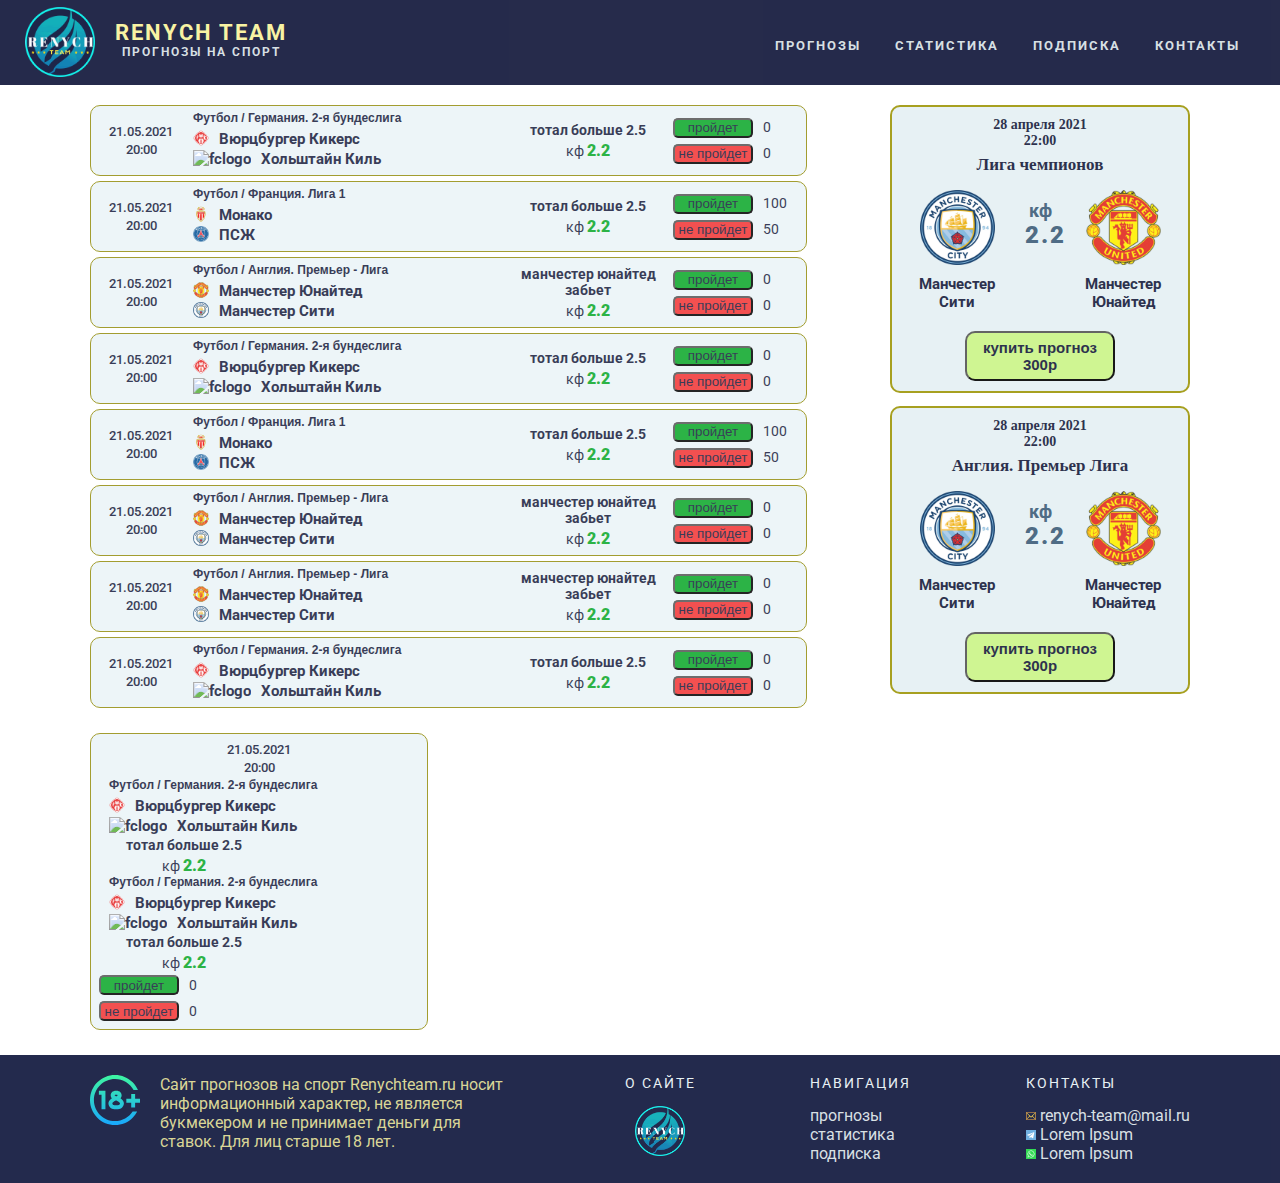
==== index.html @ 32a25984 "first commit" ====
<!DOCTYPE html>
<html lang="en">
<head>
    <meta charset="UTF-8">
    <meta http-equiv="X-UA-Compatible" content="IE=edge">
    <meta name="viewport" content="width=device-width, initial-scale=1.0">
    <title>RenychTeam</title>
    <link rel="preconnect" href="https://fonts.gstatic.com">
    <link href="https://fonts.googleapis.com/css2?family=Roboto:wght@400;700;900&display=swap"              rel="stylesheet">
    <link rel="stylesheet" href="css/style.css">
</head>
<body>
     
    <img class="bg" src="images/Footbal_England_Tottenham_Hotspur_Stadium_New_587194_4500x3000.jpg" alt="">
    <header class="header">
        
        <div class="header__inner">
            <div class="header__logo">
                <a href="index.html">
                    <img src="images/logo-752.png" alt="logo">
                </a>
                <div class="header__logo-name">
                    <a href="index.html">renych team</a>
                    <div class="header__logo-text">прогнозы на спорт</div>
                </div>
            </div>
            <nav class="header__menu">
                <ul>
                    <li><a href="index.html">прогнозы</a></li>
                    <!-- <li><a href="#">двойник</a></li> -->
                    <li><a href="statistics.html">статистика</a></li>
                    <li><a href="subscription.html">подписка</a></li>
                    <li><a href="#">контакты</a></li>
                </ul>
            </nav>
        </div>   
    </header>

    <section class="article">
        <div class="container">
            <div class="article__inner">
                <div class="article__items">
                    <div class="article__item">
                        <div class="item__data">
                            <p>21.05.2021</p>
                            <p>20:00</p>
                        </div>
                        <div class="item__content">
                            <div class="content__subtitle">Футбол / Германия. 2-я бундеслига</div>
                            <div class="content__home">
                                <img class="fc-logo" src="images/Вюрцбургер Кикерс.png" alt="fclogo">
                                Вюрцбургер Кикерс
                            </div>
                            <div class="content__away">
                                <img class="fc-logo" src="images/Хольштайн Киль.png" alt="fclogo">
                                Хольштайн Киль
                            </div>
                        </div>
                        <div class="item__text">
                            <div class="content__bet">тотал больше 2.5</div>
                            <div class="content__kf">кф <span>2.2</span></div>
                        </div>
                        <div class="content__user">
                            <button class="green_btn">пройдет</button>
                            <p>0</p>
                            <button class="red_btn">не пройдет</button>
                            <p>0</p>
                        </div>
                    </div>

                    <div class="article__item">
                        <div class="item__data">
                            <p>21.05.2021</p>
                            <p>20:00</p>
                        </div>
                        <div class="item__content">
                            <div class="content__subtitle">Футбол / Франция. Лига 1</div>
                            <div class="content__home">
                                <img class="fc-logo" src="images/Monaco.png" alt="fclogo">
                                Монако
                            </div>
                            <div class="content__away">
                                <img class="fc-logo" src="images/PSG.png" alt="fclogo">
                                ПСЖ
                            </div>
                        </div>
                        <div class="item__text">
                            <div class="content__bet">тотал больше 2.5</div>
                            <div class="content__kf">кф <span>2.2</span></div>
                        </div>
                        <div class="content__user">
                            <button class="green_btn">пройдет</button>
                            <p>100</p>
                            <button class="red_btn">не пройдет</button>
                            <p>50</p>
                        </div>
                    </div>


                    <div class="article__item">
                        <div class="item__data">
                            <p>21.05.2021</p>
                            <p>20:00</p>
                        </div>
                        <div class="item__content">
                            <div class="content__subtitle">Футбол / Англия. Премьер - Лига</div>
                            <div class="content__home">
                                <img class="fc-logo" src="images/Manchester United.png" alt="fclogo">
                                Манчестер Юнайтед
                            </div>
                            <div class="content__away">
                                <img class="fc-logo" src="images/Manchester City.png" alt="fclogo">
                                Манчестер Сити
                            </div>
                        </div>
                        <div class="item__text">
                            <div class="content__bet">манчестер юнайтед забьет</div>
                            <div class="content__kf">кф <span>2.2</span></div>
                        </div>
                        <div class="content__user">
                            <button class="green_btn">пройдет</button>
                            <p>0</p>
                            <button class="red_btn">не пройдет</button>
                            <p>0</p>
                        </div>
                    </div>


                    <div class="article__item">
                        <div class="item__data">
                            <p>21.05.2021</p>
                            <p>20:00</p>
                        </div>
                        <div class="item__content">
                            <div class="content__subtitle">Футбол / Германия. 2-я бундеслига</div>
                            <div class="content__home">
                                <img class="fc-logo" src="images/Вюрцбургер Кикерс.png" alt="fclogo">
                                Вюрцбургер Кикерс
                            </div>
                            <div class="content__away">
                                <img class="fc-logo" src="images/Хольштайн Киль.png" alt="fclogo">
                                Хольштайн Киль
                            </div>
                        </div>
                        <div class="item__text">
                            <div class="content__bet">тотал больше 2.5</div>
                            <div class="content__kf">кф <span>2.2</span></div>
                        </div>
                        <div class="content__user">
                            <button class="green_btn">пройдет</button>
                            <p>0</p>
                            <button class="red_btn">не пройдет</button>
                            <p>0</p>
                        </div>
                    </div>

                    <div class="article__item">
                        <div class="item__data">
                            <p>21.05.2021</p>
                            <p>20:00</p>
                        </div>
                        <div class="item__content">
                            <div class="content__subtitle">Футбол / Франция. Лига 1</div>
                            <div class="content__home">
                                <img class="fc-logo" src="images/Monaco.png" alt="fclogo">
                                Монако
                            </div>
                            <div class="content__away">
                                <img class="fc-logo" src="images/PSG.png" alt="fclogo">
                                ПСЖ
                            </div>
                        </div>
                        <div class="item__text">
                            <div class="content__bet">тотал больше 2.5</div>
                            <div class="content__kf">кф <span>2.2</span></div>
                        </div>
                        <div class="content__user">
                            <button class="green_btn">пройдет</button>
                            <p>100</p>
                            <button class="red_btn">не пройдет</button>
                            <p>50</p>
                        </div>
                    </div>


                    <div class="article__item">
                        <div class="item__data">
                            <p>21.05.2021</p>
                            <p>20:00</p>
                        </div>
                        <div class="item__content">
                            <div class="content__subtitle">Футбол / Англия. Премьер - Лига</div>
                            <div class="content__home">
                                <img class="fc-logo" src="images/Manchester United.png" alt="fclogo">
                                Манчестер Юнайтед
                            </div>
                            <div class="content__away">
                                <img class="fc-logo" src="images/Manchester City.png" alt="fclogo">
                                Манчестер Сити
                            </div>
                        </div>
                        <div class="item__text">
                            <div class="content__bet">манчестер юнайтед забьет</div>
                            <div class="content__kf">кф <span>2.2</span></div>
                        </div>
                        <div class="content__user">
                            <button class="green_btn">пройдет</button>
                            <p>0</p>
                            <button class="red_btn">не пройдет</button>
                            <p>0</p>
                        </div>
                    </div>
                    <div class="article__item">
                        <div class="item__data">
                            <p>21.05.2021</p>
                            <p>20:00</p>
                        </div>
                        <div class="item__content">
                            <div class="content__subtitle">Футбол / Англия. Премьер - Лига</div>
                            <div class="content__home">
                                <img class="fc-logo" src="images/Manchester United.png" alt="fclogo">
                                Манчестер Юнайтед
                            </div>
                            <div class="content__away">
                                <img class="fc-logo" src="images/Manchester City.png" alt="fclogo">
                                Манчестер Сити
                            </div>
                        </div>
                        <div class="item__text">
                            <div class="content__bet">манчестер юнайтед забьет</div>
                            <div class="content__kf">кф <span>2.2</span></div>
                        </div>
                        <div class="content__user">
                            <button class="green_btn">пройдет</button>
                            <p>0</p>
                            <button class="red_btn">не пройдет</button>
                            <p>0</p>
                        </div>
                    </div>


                    <div class="article__item">
                        <div class="item__data">
                            <p>21.05.2021</p>
                            <p>20:00</p>
                        </div>
                        <div class="item__content">
                            <div class="content__subtitle">Футбол / Германия. 2-я бундеслига</div>
                            <div class="content__home">
                                <img class="fc-logo" src="images/Вюрцбургер Кикерс.png" alt="fclogo">
                                Вюрцбургер Кикерс
                            </div>
                            <div class="content__away">
                                <img class="fc-logo" src="images/Хольштайн Киль.png" alt="fclogo">
                                Хольштайн Киль
                            </div>
                        </div>
                        <div class="item__text">
                            <div class="content__bet">тотал больше 2.5</div>
                            <div class="content__kf">кф <span>2.2</span></div>
                        </div>
                        <div class="content__user">
                            <button class="green_btn">пройдет</button>
                            <p>0</p>
                            <button class="red_btn">не пройдет</button>
                            <p>0</p>
                        </div>
                    </div>

                </div>
                <div class="article__wrapper">
                    <div class="bet-price">
                        <div class="bet-price__data">
                          <p>28 апреля 2021</p>
                          <p>22:00</p>
                        </div>
                        <div class="bet-price__tittle">
                            <p>Лига чемпионов</p>
                        </div>
                        <div class="bet-price__content">
                            <div class="price__home">
                                
                                <img src="images/Manchester City.png" alt="" class="home">
                                <div>Манчестер Сити</div>
                            </div>    
                            
                            <div class="kf">кф <span>2.2</span></div>

                            <div class="price__away">
                                <img src="images/Manchester United.png" alt="" class="away">
                                <div>Манчестер Юнайтед</div>
                            </div> 
                        </div>
                        <button class="price__btn">купить прогноз <span>300p</span></button>
                    </div>

                    <div class="bet-price">
                        <div class="bet-price__data">
                          <p>28 апреля 2021</p>
                          <p>22:00</p>
                        </div>
                        <div class="bet-price__tittle">
                            <p>Англия. Премьер Лига</p>
                        </div>
                        <div class="bet-price__content">
                            <div class="price__home">
                                
                                <img src="images/Manchester City.png" alt="" class="home">
                                <div>Манчестер Сити</div>
                            </div>    
                            
                            <div class="kf">кф <span>2.2</span></div>

                            <div class="price__away">
                                <img src="images/Manchester United.png" alt="" class="away">
                                <div>Манчестер Юнайтед</div>
                            </div> 
                        </div>
                        <button class="price__btn">купить прогноз <span>300p</span></button>
                    </div>


                </div>

            </div>
        </div>
    </section>

    <section class="bet-express">
        <div class="container">
            <div class="bet-express__inner article__inner">
                <div class="bet-express__items article__item">
                    <div>
                        <div class="item__data">
                            <p>21.05.2021</p>
                            <p>20:00</p>
                        </div>
                        <div class="item__content">
                            <div class="content__subtitle">Футбол / Германия. 2-я бундеслига</div>
                            <div class="content__home">
                                <img class="fc-logo" src="images/Вюрцбургер Кикерс.png" alt="fclogo">
                                Вюрцбургер Кикерс
                            </div>
                            <div class="content__away">
                                <img class="fc-logo" src="images/Хольштайн Киль.png" alt="fclogo">
                                Хольштайн Киль
                            </div>
                        </div>
                        <div class="item__text">
                            <div class="content__bet">тотал больше 2.5</div>
                            <div class="content__kf">кф <span>2.2</span></div>
                        </div>

                        <div class="item__content">
                            <div class="content__subtitle">Футбол / Германия. 2-я бундеслига</div>
                            <div class="content__home">
                                <img class="fc-logo" src="images/Вюрцбургер Кикерс.png" alt="fclogo">
                                Вюрцбургер Кикерс
                            </div>
                            <div class="content__away">
                                <img class="fc-logo" src="images/Хольштайн Киль.png" alt="fclogo">
                                Хольштайн Киль
                            </div>
                        </div>
                        <div class="item__text">
                            <div class="content__bet">тотал больше 2.5</div>
                            <div class="content__kf">кф <span>2.2</span></div>
                        </div>
                        <div class="content__user">
                            <button class="green_btn">пройдет</button>
                            <p>0</p>
                            <button class="red_btn">не пройдет</button>
                            <p>0</p>
                        </div>
                   
                    </div>
                    
                    
                </div>

                

                <div class="bet-express__wrapper">

                </div>
            </div>
        </div>
    </section>

    <footer class="footer">
        <div class="container">
            <div class="footer__wrapper">
                <div class="footer__item">
                    <div class="item__descr">Сайт прогнозов на спорт Renychteam.ru носит
                        информационный характер, не является
                        букмекером и не принимает деньги для ставок.
                        Для лиц старше 18 лет.</div>
                </div>
                <div class="footer__item">
                    <div class="item__title">о сайте</div>
                    <div class="item__logo">
                        <a href="#">
                            <img src="images/logo-752.png" alt="logo">
                        </a>
                    </div>
                </div>
                <div class="footer__item">
                    <div class="item__title">навигация</div>
                    <ul class="footer-nav">
                        <li><a href="index.html">прогнозы</a></li>
                        <li><a href="statistics.html">статистика</a></li>
                        <li><a href="subscription.html">подписка</a></li>
                    </ul>
                </div>
                <div class="footer__item">
                    <div class="item__title">контакты</div>
                    <ul class="contacts">
                        <li>
                            <img src="images/email.svg" alt="">
                            <a href="#">renych-team@mail.ru</a>
                        </li>
                        <li>
                            <img src="images/telegram.svg" alt="">
                            <a href="#">Lorem Ipsum</a>
                        </li>
                        <li>
                            <img src="images/whatsapp.svg" alt="">
                            <a href="#">Lorem Ipsum</a>
                        </li>
                    </ul>
                </div>
            </div>
        </div>
    </footer>

    
    
</body>
</html>
---- css/style.css ----
html{
    box-sizing: border-box;
}
*, *::after, *::before{
    box-sizing: inherit;
    padding: 0;
    margin: 0;
}
body {
    /* background-color: #f5f8f9; */
    font-family: "roboto", sans-serif;
}

.bg {
    width: 100%;
    position: fixed;
    z-index: -1;
    opacity: .80;
    background-position: center center;
}

.container{
    max-width: 1130px;
    padding: 0 15px;
    margin: 0 auto;
}
ul{
    list-style: none;
    padding: 0;
}
a{
    text-decoration: none;
    color: #d4dee1;
}

.header__inner{
    padding: 7px 25px 4px 25px;
    background-color: #13193c;
    font-family: "Roboto", sans-serif;
    font-weight: bold;
    text-transform: uppercase;
    display: flex;
    justify-content: space-between;
    align-items: center;
    opacity: .92;
}
.header__logo img{
    width: 70px;
    height: 70px;
}
.header__logo{
    display: flex;
    justify-content: space-between;
    align-items: center;
}
.header__logo-name{
    margin-left: 20px;
    text-align: center;
}
.header__logo-name a{
    font-size: 22px;
    color: #f8f39c;
    letter-spacing: 2px;  
}
.header__logo-text{
    font-size: 12px;
    letter-spacing: 2px;
    color: #d4dee1;
    margin-bottom: 10px;
}

.header__menu li{
    display: inline-block;
    margin-right: 15px;
    margin-left: 15px;
    font-size: 13px;
    letter-spacing: 2px;
}
.header__menu a{
    padding: 8px 0;
}
.header__menu a:hover{
    color: #f8f39c;
    border-bottom: 2px solid #f8f39c;
    transition: all .1s;
}
.header__info{
    position: absolute;
    top: 10px;
    right: 26px;
}

.article__inner{
    margin-top: 20px;
    display: flex;
    justify-content: space-between; 
}

.article__item{
    display: flex;
    justify-content: space-between;
    align-items: center;
    max-width: 760px;
    margin-bottom: 5px;
    border: 1px solid #948d0c;
    border-radius: 10px;
    background-color: #eaf4f7;
    padding: 5px 8px;
    color: #161b3b; 
    opacity: .85;
}
.article__item:hover{
    background-color: #d9e1d3;
    transition: all .5s;
    cursor: default;

}
.item__data{
    margin: 0 10px;
    text-align: center;
    font-size: 13px;
    font-weight: 500;
}
.item__data p{
    margin: 3px 0;
}
.content__subtitle{
    margin-bottom: 5px;
    font-size: 12px;
    font-family: Arial;
    font-weight: 700;
    text-align: left;
}
.content__home, .content__away{
    font-size: 15px;
    font-weight: 700;
    margin: 2px 0;
    text-align: left;
}
.fc-logo{
    width: 16px;
    height: 16px;
    margin-right: 6px;
    vertical-align: top;
}

.item__content{
    text-align: center;
    margin: 0 10px;
    width: 300px;
    
}
.content__bet{
    font-size: 14px;
    font-weight: 700;
    margin-bottom: 3px;
}
.article__item .item__text{
    text-align: center;
    font-family: Roboto;
    margin: 0 10px;
    width: 150px;
}
.content__kf{
    font-size: 14px;
}
.content__kf span{
    color: #08a626;
    font-size: 16px;
    font-weight: 900;
}
.content__user{
    width: 125px;
}
.content__user p{
    text-align: center;
    display: inline;
    margin-left: 6px;
    font-size: 14px;
}
.content__user button{
    width: 80px;
    height: 20px;
    color: #161b3b;
    border-radius: 5px;
    text-align: center;
    margin: 3px 0;
    cursor: pointer;
}
.green_btn{
    background-color: #08a626;
}
.red_btn{
    background-color: #f13232;
}

.article__wrapper{
    text-align: right;
}
.bet-price{
    width: 300px;
    background-color: #e5f0f3;
    border: 2px solid #9e9608;
    border-radius: 10px;
    text-align: center;
    color: #161b3b;
    padding: 10px 15px;
    opacity: .9;
    margin-bottom: 13px;
}
.bet-price__data{
    font-family: Baskerville;
    font-size: 14px;
    font-weight: 700;
    margin-bottom: 6px;
}
.bet-price__tittle{
    font-family: Baskerville;
    font-size: 17px;
    font-weight: 700;
    margin-bottom: 15px;
}
.bet-price__content{
    display: flex;
    justify-content: space-between;
    margin-bottom: 20px;
}
.price__home, .price__away{
    text-align: center;
}
.price__home, .price__away div{
    width: 100px;
    text-align: center;
    font-size: 15px;
    font-weight: 700;
}
.home, .away{
    width: 75px;
    height: 75px;
    margin-bottom: 6px;
}
.kf{
    width: 30px;
    font-size: 18px;
    font-weight: 700;
    margin-top: 10px;
    color: #3c5d78;

}
.kf span{
    margin-top: 15px;
    font-weight: 900;
    font-size: 24px;
    letter-spacing: 2px;
}
.price__btn{
    width: 150px;
    height: 50px;
    /* border: 1px solid #9e9608; */
    background-color: #caf487;
    border-radius: 10px;
    color: #161b3b;
    font-weight: 700;
    font-size: 15px;
    cursor: pointer;
}
.price__btn:hover{
    background-color: #97b864;
    transition: all .3s;
}

.footer{
    background-color: #0c133a;
    opacity: .9;
    margin-top: 20px;
}
.footer__wrapper{
    display: flex;
    justify-content: space-between; 
    padding: 20px 0; 
}
.footer__item .item__descr{
    color: #d6d28c;
    position: relative;
    margin-left: 70px;
    width: 350px;
}
.footer__item .item__descr::before{
    content: '';
    width: 50px;
    height: 50px;
    background-image: url('../images/004-18.svg');
    position: absolute;
    left: -70px;
}
.footer__item .item__title{
    color: #e5f0f3;
    font-size: 14px;
    text-transform: uppercase;
    letter-spacing: 2px;
    margin-bottom: 15px;

}
.item__logo{
    text-align: center;
}
.item__logo img{
    width: 50px;
    height: 50px;
}
.contacts img{
    width: 10px;
    height: 10px;
}
.footer__item .footer-nav li a:hover, .contacts li a:hover{
    color: #948d0c;
    transition: all .3s;
}
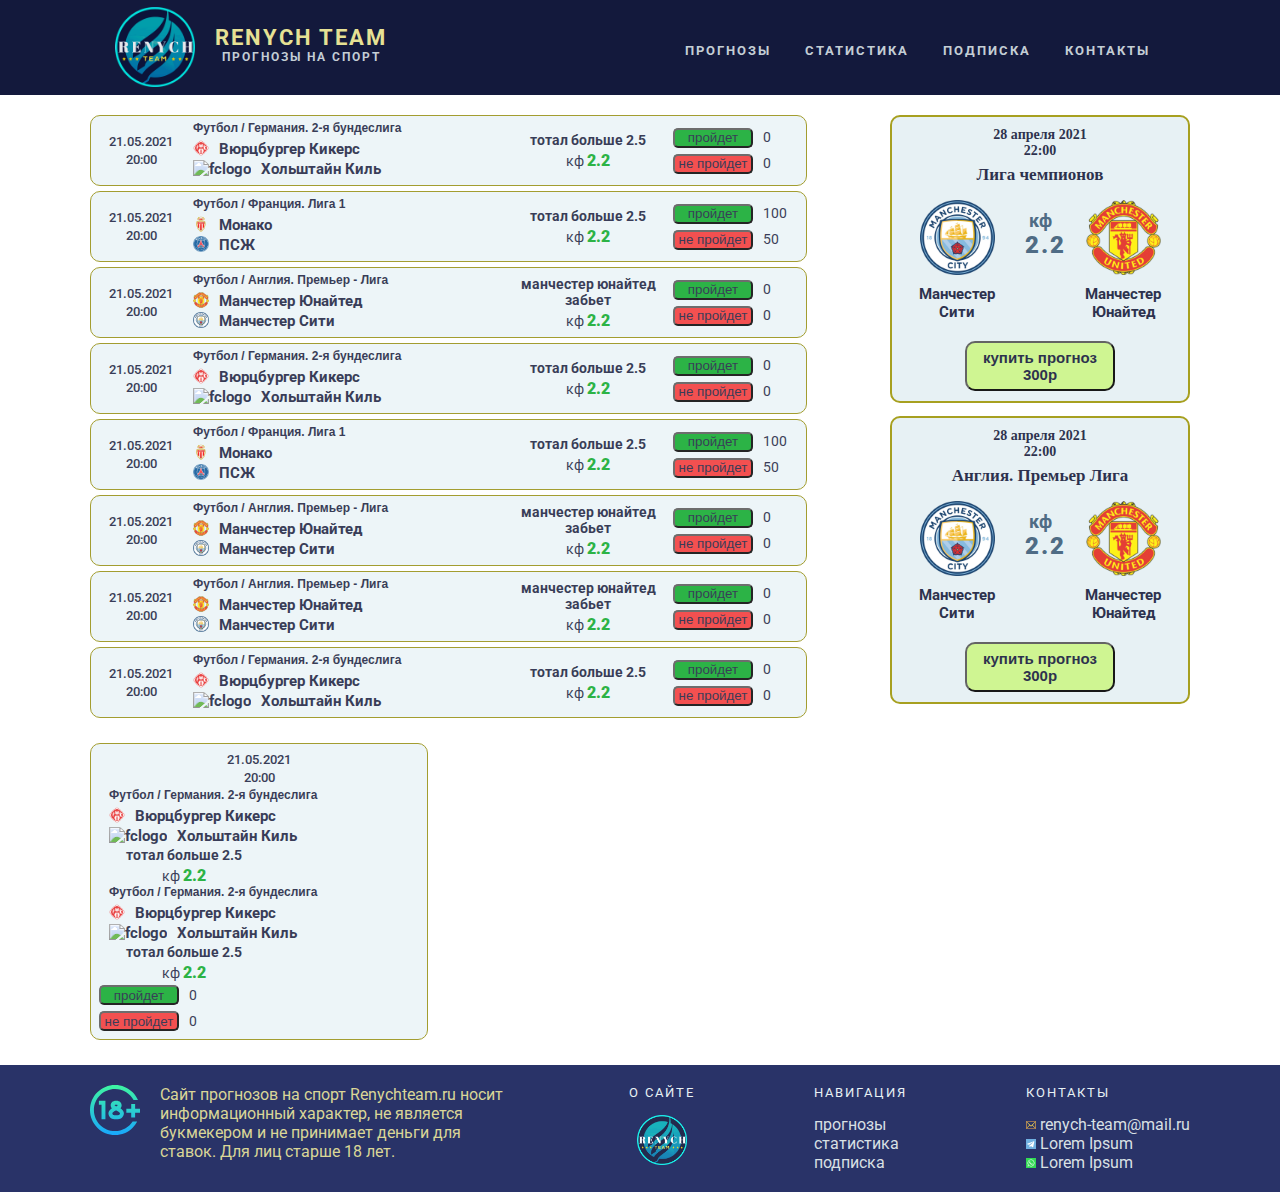
==== commit a7d1f848: "second" ====
--- a/index.html
+++ b/index.html
@@ -13,27 +13,28 @@
      
     <img class="bg" src="images/Footbal_England_Tottenham_Hotspur_Stadium_New_587194_4500x3000.jpg" alt="">
     <header class="header">
-        
-        <div class="header__inner">
-            <div class="header__logo">
-                <a href="index.html">
-                    <img src="images/logo-752.png" alt="logo">
-                </a>
-                <div class="header__logo-name">
-                    <a href="index.html">renych team</a>
-                    <div class="header__logo-text">прогнозы на спорт</div>
-                </div>
-            </div>
-            <nav class="header__menu">
-                <ul>
-                    <li><a href="index.html">прогнозы</a></li>
-                    <!-- <li><a href="#">двойник</a></li> -->
-                    <li><a href="statistics.html">статистика</a></li>
-                    <li><a href="subscription.html">подписка</a></li>
-                    <li><a href="#">контакты</a></li>
-                </ul>
-            </nav>
-        </div>   
+        <div class="container">
+            <div class="header__inner">
+                <div class="header__logo">
+                    <a href="index.html">
+                        <img src="images/logo-752.png" alt="logo">
+                    </a>
+                    <div class="header__logo-name">
+                        <a href="index.html">renych team</a>
+                        <div class="header__logo-text">прогнозы на спорт</div>
+                    </div>
+                </div>
+                <nav class="header__menu">
+                    <ul>
+                        <li><a href="index.html">прогнозы</a></li>
+                        <!-- <li><a href="#">двойник</a></li> -->
+                        <li><a href="statistics.html">статистика</a></li>
+                        <li><a href="subscription.html">подписка</a></li>
+                        <li><a href="#">контакты</a></li>
+                    </ul>
+                </nav>
+            </div> 
+        </div>     
     </header>
 
     <section class="article">
--- a/css/style.css
+++ b/css/style.css
@@ -32,10 +32,12 @@
     text-decoration: none;
     color: #d4dee1;
 }
-
+.header{
+
+    background-color: #13193c;
+}
 .header__inner{
     padding: 7px 25px 4px 25px;
-    background-color: #13193c;
     font-family: "Roboto", sans-serif;
     font-weight: bold;
     text-transform: uppercase;
@@ -45,8 +47,8 @@
     opacity: .92;
 }
 .header__logo img{
-    width: 70px;
-    height: 70px;
+    width: 80px;
+    height: 80px;
 }
 .header__logo{
     display: flex;
@@ -83,11 +85,6 @@
     color: #f8f39c;
     border-bottom: 2px solid #f8f39c;
     transition: all .1s;
-}
-.header__info{
-    position: absolute;
-    top: 10px;
-    right: 26px;
 }
 
 .article__inner{
@@ -265,12 +262,12 @@
     cursor: pointer;
 }
 .price__btn:hover{
-    background-color: #97b864;
-    transition: all .3s;
+    background-color: #b7de79;
+    transition: all .2s;
 }
 
 .footer{
-    background-color: #0c133a;
+    background-color: #121d58;
     opacity: .9;
     margin-top: 20px;
 }
@@ -295,12 +292,16 @@
 }
 .footer__item .item__title{
     color: #e5f0f3;
-    font-size: 14px;
+    font-size: 13px;
     text-transform: uppercase;
     letter-spacing: 2px;
     margin-bottom: 15px;
 
 }
+.footer-nav a{
+    font-weight: 400;
+
+}
 .item__logo{
     text-align: center;
 }
